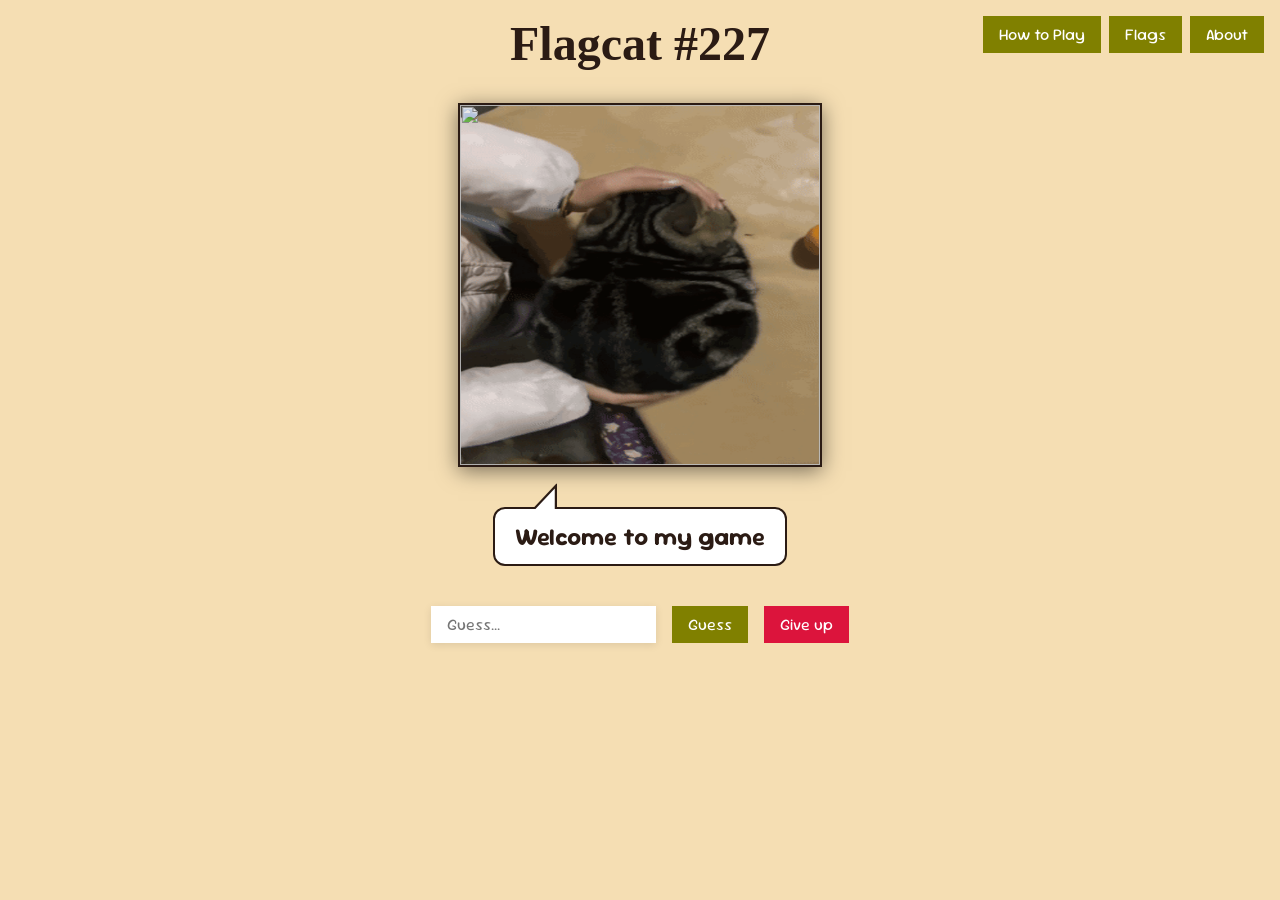
==== index.html @ 5cc5b04d "*Makes it the flag cat*" ====
<!DOCTYPE html>
<html lang="en">

    <head>
        <link rel="preconnect" href="https://fonts.googleapis.com">
        <link rel="preconnect" href="https://fonts.gstatic.com" crossorigin>
        <link href="https://fonts.googleapis.com/css2?family=Chewy&display=swap" rel="stylesheet">
        <link href="https://fonts.googleapis.com/css2?family=Cherry+Cream+Soda&family=Sour+Gummy:ital,wght@0,100..900;1,100..900&display=swap" rel="stylesheet">

        <title>Flagcat</title>
        <link rel="stylesheet" href="style.css">
    </head>

    <body>
        <div id="top-buttons" class="top-buttons">
            <button onclick="openHTP()">How to Play</button>
            <a href="flags.html"><button >Flags</button></a>
            <button onclick="openAbout()">About</button>
        </div>

        <div id="star-bar"></div>
    
        <h1 id="title"><span>F</span><span>l</span><span>a</span><span>g</span><span>c</span><span>a</span><span>t</span></h1>

        <div id="how-to-play-modal" class="modal close">
            <div class="info-box">
                <h2>Guess my flags</h2>
                <p>Within the Flagcat resides three flags, which can be country, territory, state, or EU/UN flags.</p>
                <p>Your goal is to guess all three!</p>
                <p>NOTE THAT ALTHOUGH ISRAEL IS INCLUDED IN THE POOL WE AT FLAGCAT HQ DO NOT RECOGNIZE IT AS A COUNTRY.</p>
                <button style="align-self:flex-end;" onclick="closeHTP()">Close</button>
            </div>
        </div>

        <div id="about-modal" class="modal close">
            <div class="info-box">
                <h2>A short flagcat history</h2>
                <p>Flagcat is a daily game that was originally conceived by my friend anderson. The challenge was created using the /flag command from esmbot on top of The flagcat.</p>
                <p>Friends of theirs were tempted to take the challenge through anderson's discord status, which read: "Ask me for today's flag cat!"</p>
                <p>We decided to work together to bring flagcat to a grander stage, as word of mouth can only travel so far.</p>

                <h2>Some notes on mentality</h2>
                <p>At the end of the day, flagcat is about having fun. We understand that it's only human to lose ourselves in the heat of passion, but it's still important to do what you can to keep a healthy mindset!</p>
                <p>「巧言亂德，小不忍則亂大謀。」-老子</p>
                <p>Here are some resources that the team at flagcat hq have found useful in managing our emotions when flagging out:</p>

                <div>
                    <img width="96px" src="flagcat.gif" onmouseover="this.src='flagcatfast.gif'" onmouseout="this.src='flagcat.gif'" />
                    <img width="96px" src="flagcat.gif" onmouseover="this.src='flagcatsuperfast.gif'" onmouseout="this.src='flagcat.gif'" />
                    <img width="96px" src="flagcat.gif" onmouseover="this.src='flagcatfast.gif'" onmouseout="this.src='flagcat.gif'" />
                    <img width="96px" src="flagcat.gif" onmouseover="this.src='flagcatfast.gif'" onmouseout="this.src='flagcat.gif'" />

                </div>

                <iframe style="width: 100%; aspect-ratio: 16/9;" src="https://www.youtube.com/embed/jubaooR1bBI?si=ksA6MkabKE6Bjxlb" title="YouTube video player" frameborder="0" allow="accelerometer; autoplay; clipboard-write; encrypted-media; gyroscope; picture-in-picture; web-share" referrerpolicy="strict-origin-when-cross-origin" allowfullscreen></iframe>

                <h2>Fine print</h2>
                <p>By engaging with The Daily Flagcat (hereinafter "Flagcat"), you agree that you do so at your own risk. Team Flagcat (hereinafter "Da Bois") is not liable for any physical or psychological damages resulting from or linked to participation in Flagcat.</p>
                <button style="align-self:flex-end;" onclick="closeAbout()">Close</button>
            </div>
        </div>
        


        <div id="flag-box" class="flag-box">
            <!-- cats for game end animation -->
            <img id="cat1" src="flagcat.gif" />
            <img id="cat2" src="flagcat.gif" />
            <img id="cat3" src="flagcat.gif" />
            <!-- actual flagcat -->
            <img id="flagcat" src="flagcat.gif" />
            <!-- making empty images -->
            <img id="flag1" src="" />
            <img id="flag2" src="" />
            <img id="flag3" src="" />
        </div>

        <div id="cat-talk" style="position:relative; display: flex; align-items: flex-end; gap: 16px;">
            
            <img id="speech-tail" src="tail.png" style="user-select: none; -webkit-user-drag: none; pointer-events: none;" />
            <h2 id="status">Welcome to my game</h2>
            
        </div>

        <div class="input-box">
            <input type="text" id="guess-input" list="flag-autocompletes" placeholder="Guess..." />
            <datalist id="flag-autocompletes"></datalist>
            <button id="guess-button">Guess</button>
            <button class="give-up-button" id="give-up-button">Give up</button>
        </div>

        <div id="guess-history"></div>

        <!-- connecting to and running the scripts after since script updates the elements -->
        <script src="flags.js"></script>
        <script src="game.js"></script> 
    </body>

</html>
---- style.css ----
body {
    background: wheat;
    display: flex;
    flex-direction: column;
    align-items: center;
    max-width: 600px;
    margin: 0 auto;
    margin-top: 16px;
    font-family: "Sour Gummy", sans-serif;
    gap: 32px;
}

#title span {
    display: inline-block;
    animation: wave 15s ease-in-out infinite;
}

@keyframes wave {
    0% { transform: translateY(0); }
    2% { transform: translateY(-6px); }
    4% { transform: translateY(0); }
    100% { transform: translateY(0); }
}

#title span:nth-child(1) { animation-delay: 0s; }
#title span:nth-child(2) { animation-delay: 0.1s; }
#title span:nth-child(3) { animation-delay: 0.2s; }
#title span:nth-child(4) { animation-delay: 0.3s; }
#title span:nth-child(5) { animation-delay: 0.4s; }
#title span:nth-child(6) { animation-delay: 0.5s; }
#title span:nth-child(7) { animation-delay: 0.6s; }
#title span:nth-child(8) { animation-delay: 0.7s; }
#title span:nth-child(9) { animation-delay: 0.8s; }
#title span:nth-child(10) { animation-delay: 0.9s; }
#title span:nth-child(11) { animation-delay: 1s; }
#title span:nth-child(12) { animation-delay: 1.1s; }
#title span:nth-child(13) { animation-delay: 1.2s; }
#title span:nth-child(14) { animation-delay: 1.3s; }

.top-buttons {
    z-index: 5;
    display: flex;
    flex-direction: row;
    position: fixed;
    top: 16px;
    right: 16px;
    gap: 8px;
}

#star-bar {
    display: flex;
    position: fixed;
    font-size: 2rem;
    z-index: 5;
}

#star-bar span + span {
    margin-left: -20px; /* adjust to taste */
}

#star-bar span {
    display: inline-block;
}

h1 {
    font-family: "Chewy", cursive;
    font-size: 3rem;
    margin-top: 0px;
    margin-bottom: 0px;
    color: #2B1B14;
}

h2 {
    margin-top: 8px;
    margin-bottom: 8px;
    color: #2B1B14;
}

p {
    margin: 0;
    color: #2B1B14;
}

.flag-box {
    position: relative;
    border: 2px solid #2B1B14;
    box-shadow: 0 4px 20px rgba(0,0,0,0.5);
}

.input-box {
    display: flex;
    gap: 16px;
}

#flagcat {
    width: 40vh;
    user-select: none;
    -webkit-user-drag: none;
    pointer-events: none;
    display: block;
}

#cat1, #cat2, #cat3 {
    position: absolute;
    top: 0;
    left: 0;
    width: 100%;
    height: 100%;
    object-fit: fill;
    user-select: none;
    -webkit-user-drag: none;
    pointer-events: none;
}

#flag1, #flag2, #flag3 {
    position: absolute;
    top: 0;
    left: 0;
    width: 100%;
    height: 100%;
    opacity: 0.5;
    object-fit: fill;
    user-select: none;
    -webkit-user-drag: none;
    pointer-events: none;
}

@keyframes revealLeft { to { transform: translateX(-125%); } }
@keyframes revealRight { to { transform: translateX(125%); } }

.flag-box.game-end #flag1, .flag-box.game-end #cat1 { animation: revealLeft 1s cubic-bezier(0.1, 1, 0.5, 1) forwards; }
.flag-box.game-end #flag3, .flag-box.game-end #cat3 { animation: revealRight 1s cubic-bezier(0.1, 1, 0.5, 1) forwards; }
.flag-box.game-end #cat1, .flag-box.game-end #cat2, .flag-box.game-end #cat3 {
    box-shadow: 0 4px 20px rgba(0,0,0,0.5);
    box-sizing: border-box;
    border: 2px solid #2B1B14;
}
.flag-box.game-end {
    border: 0px;
}


@keyframes shake {
    0% { transform: translate(0, 0); }
    10% { transform: translate(-5px, 1px); }
    20% { transform: translate(4px, -3px); }
    30% { transform: translate(-7px, 1px); }
    40% { transform: translate(3px, -2px); }
    50% { transform: translate(-4px, 4px); }
    60% { transform: translate(5px, -1px); }
    70% { transform: translate(-2px, 4px); }
    80% { transform: translate(5px, -2px); }
    90% { transform: translate(-3px, 3px); }
    100% { transform: translate(0, 0); }
}

.shake {
    animation: shake 0.4s ease;
}

@keyframes bounce {
    0% { transform: translate(0, 0); }
    30% { transform: translate(0, -8px) rotate(-1deg);}
    100% { transform: translate(0, 0) rotate(0); }
}

.bounce {
    animation: bounce 0.4s ease;
}


#guess-history {
    display: flex;
    flex-direction: column;
    gap: 16px;
    width: 300px;
    padding-bottom: 32px;
}

.guess-correct {
    padding: 0 12px;
    border: 2px solid olivedrab;
    font-size: 1rem;
    height: 100%;
}

.guess-wrong {
    padding: 0 12px;
    border: 2px solid darkslategrey;
    background-color: slategrey;
    font-size: 1rem;
    height: 100%;
}

button {
    border: none;
    outline: none;

    background-color: olive;
    color: white;
    padding: 8px 16px;
    font-family: inherit;
    font-size: 1rem;
    cursor: pointer;
    transition: transform 0.1s, background 0.2s;
}
button:hover {
    background: goldenrod;
    transform: scale(1.05);
}
button:active {
    transform: scale(0.95);
}

.give-up-button {
    border: none;
    outline: none;

    background-color: crimson;
    color: white;
    padding: 8px 16px;
    font-family: inherit;
    font-size: 1rem;
    cursor: pointer;
    transition: transform 0.1s, background 0.2s;
}
.give-up-button:hover {
    background: red;
    transform: scale(1.05);
}
.give-up-button:active {
    transform: scale(0.95);
}

input {
    border: none;
    outline: none;

    background: white;
    padding: 8px 16px;
    font-family: inherit;
    font-size: 1rem;
    box-shadow: 0 2px 8px rgba(0,0,0,0.1);
    transition: box-shadow 0.2s;
}
input:focus {
    box-shadow: 0 2px 14px rgba(0,0,0,0.25);
}

@keyframes slam {
    from { transform: scale(1.25); opacity: 0; }
    to { transform: scale(1); opacity: 1; }
}

@keyframes rainbow-slide {
    0% { background-position: 0% 0%; }
    100% { background-position: 100% 100%; }
}

@keyframes rainbow-fade {
    from { opacity: 1; }
    to { opacity: 0; }
}

.guess-correct {
    background-color: chartreuse;
    position: relative;
    overflow: hidden;
}

.guess-correct span, .guess-wrong span {
    color: #2B1B14;
    position: relative;
    z-index: 1;
}

.guess-correct span {
    font-weight: bold;
}

.guess-correct::after {
    content: "";
    position: absolute;
    inset: 0;
    background-image: linear-gradient(135deg, red, orange, yellow, green, cyan, blue, violet, red, orange, yellow, green, cyan, blue, violet);
    background-size: 600% 600%;
    animation: rainbow-slide 1.2s linear forwards, rainbow-fade 0.5s ease-out 0.6s forwards;
    pointer-events: none;
}

.guess-correct, .guess-wrong {
    display: flex;
    align-items: center;
    justify-content: space-between;
    animation: slam 0.2s ease-out;
}

.modal {
    display: flex;
    position: fixed;
    inset: 0;
    background: rgba(0,0,0,0.6);
    z-index: 10;
    justify-content: center;
    align-items: center;
    opacity: 1;
    transition: opacity 0.2s;
    visibility: visible;
}

.modal.close {
    opacity: 0;
    visibility: hidden;
}

.info-box {
    display: flex;
    flex-direction: column;
    background:wheat;
    padding:24px;
    gap: 16px;
    max-width:400px;
    box-shadow: 0 2px 32px rgba(0,0,0,0.5);

    overflow-y: auto;
    max-height: 80vh;
}

#status {
    background: white;
    border: 2px solid #2B1B14;
    border-radius: 12px;
    padding: 12px 20px;
}

#speech-tail {
    position: absolute;
    top: -22px;
    left: 32px;
    width: 32px;
    height: 32px;
}

@keyframes flash-incorrect {
    0% { color: darkred; }
    100% { color: #2B1B14; }
}

@keyframes flash-correct {
    0% { color: olivedrab; }
    100% { color: #2B1B14; }
}

.flash-incorrect {
    animation: flash-incorrect 0.75s ease-out;
}

.flash-correct {
    animation: flash-correct 1.5s ease-out;
}



#flag-grid {
    display: flex;
    flex-direction: column;
    gap: 8px;
    width: 100%;
    max-width: 600px;
}

.flag-row {
    display: flex;
    align-items: center;
    gap: 16px;
    padding: 8px;
    background: #2B1B14;
    border-radius: 8px;
    justify-content: space-between;
}

.flag-row img {
    height: 40px;
    object-fit: cover;
    border: 2px solid black;
}
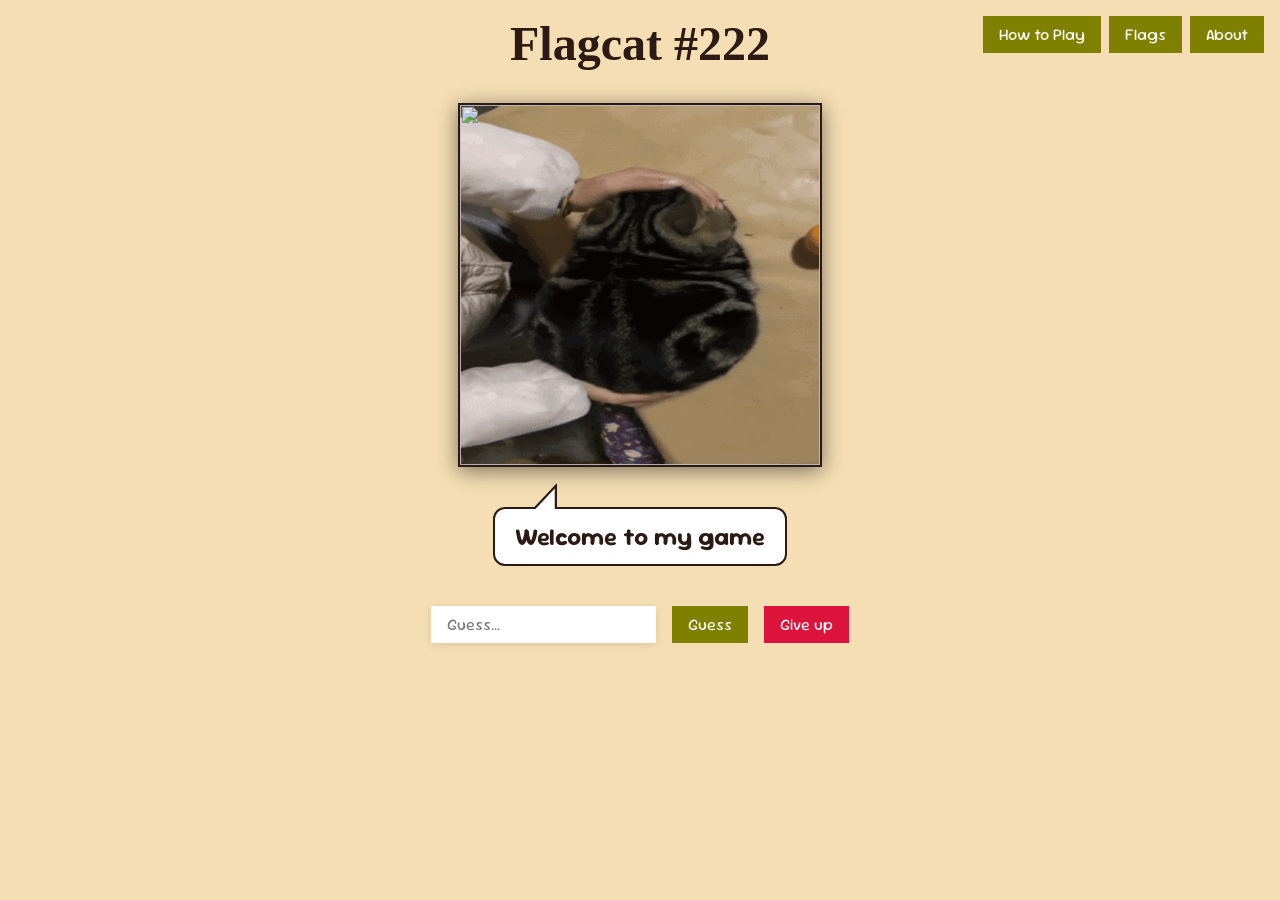
==== commit e036b7fa: "Favicon!" ====
--- a/index.html
+++ b/index.html
@@ -2,6 +2,7 @@
 <html lang="en">
 
     <head>
+        <link rel="icon" href="favicon.png" type="image/png">
         <link rel="preconnect" href="https://fonts.googleapis.com">
         <link rel="preconnect" href="https://fonts.gstatic.com" crossorigin>
         <link href="https://fonts.googleapis.com/css2?family=Chewy&display=swap" rel="stylesheet">
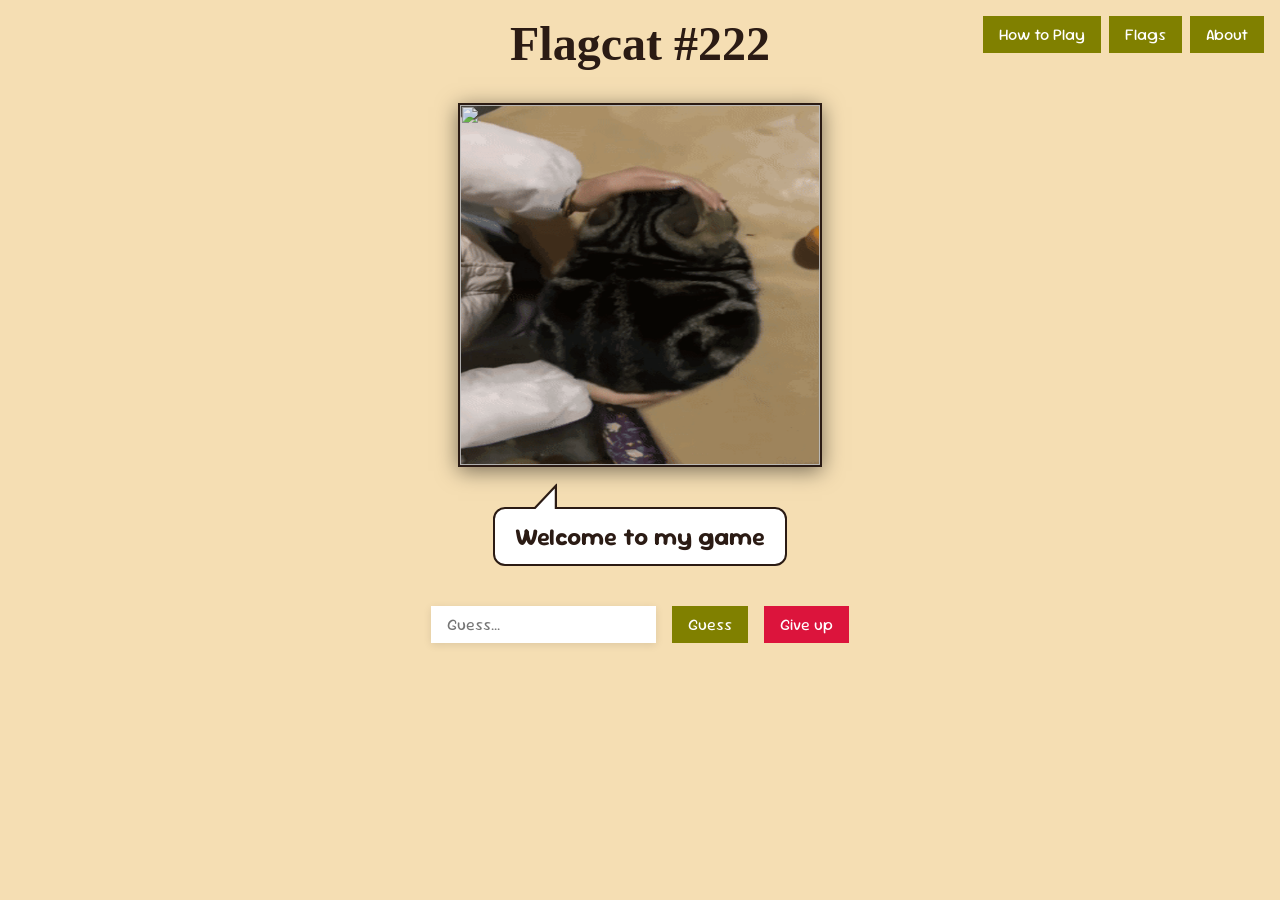
==== commit 1026a86b: "Counting how many goats visit my wepsite." ====
--- a/index.html
+++ b/index.html
@@ -2,6 +2,9 @@
 <html lang="en">
 
     <head>
+        <script data-goatcounter="https://sphxia.goatcounter.com/count" 
+            async src="//gc.zgo.at/count.js"></script>
+            
         <link rel="icon" href="favicon.png" type="image/png">
         <link rel="preconnect" href="https://fonts.googleapis.com">
         <link rel="preconnect" href="https://fonts.gstatic.com" crossorigin>
